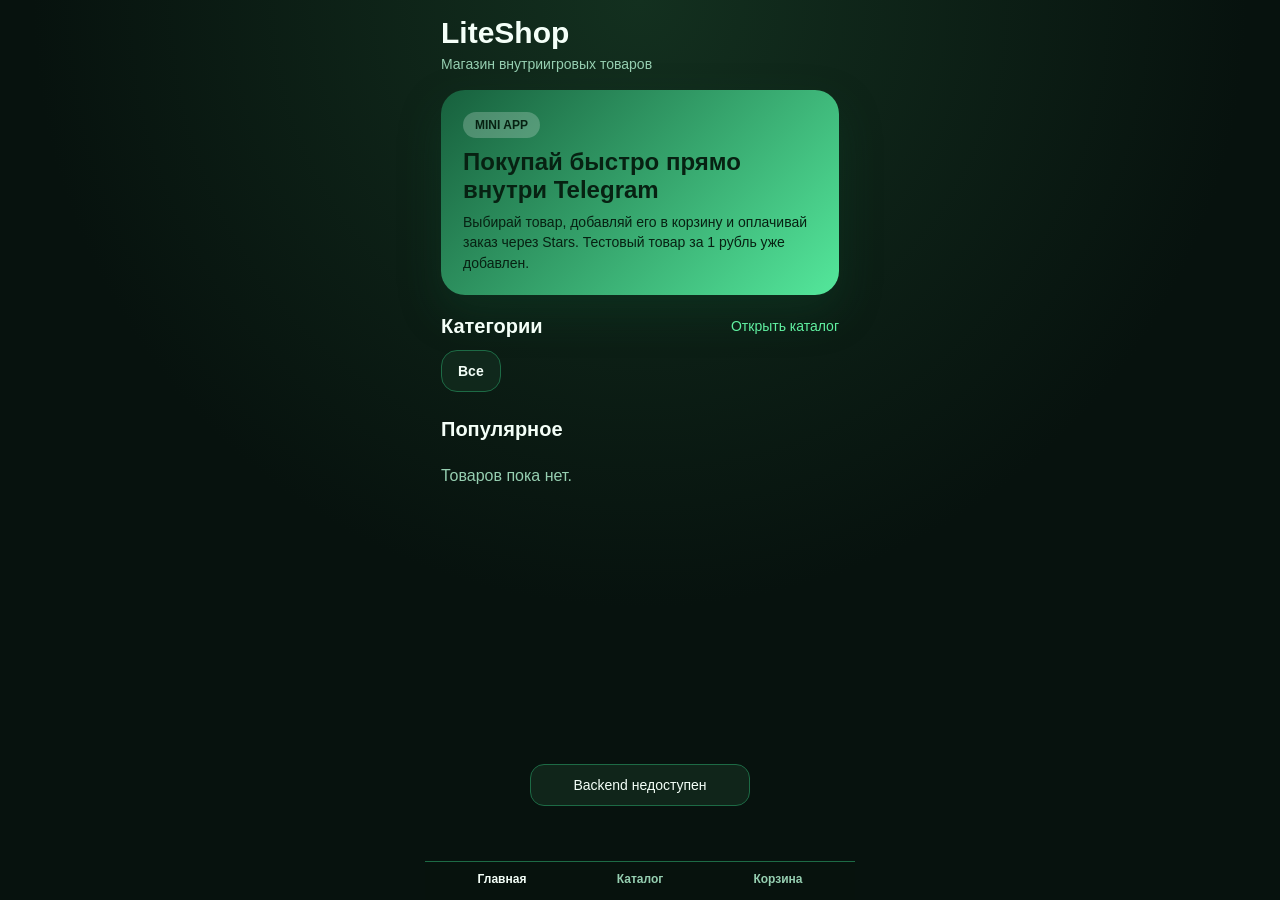
==== liteshop_bot/webapp/index.html @ d104821b "Add files via upload" ====
<!DOCTYPE html>
<html lang="ru">
<head>
  <meta charset="UTF-8" />
  <meta name="viewport" content="width=device-width, initial-scale=1.0" />
  <title>LiteShop</title>
  <script src="https://telegram.org/js/telegram-web-app.js"></script>
  <script src="./config.js"></script>
  <style>
    :root {
      --bg: #07120e;
      --card: #0f1f18;
      --card-2: #142920;
      --line: #1d6a45;
      --text: #f4fff8;
      --muted: #96cfb1;
      --accent: #60f0a1;
      --accent-2: #1dbd69;
      --danger: #ff7e7e;
    }

    * { box-sizing: border-box; margin: 0; padding: 0; font-family: Arial, sans-serif; }
    body { background: radial-gradient(circle at top, #13301f 0%, var(--bg) 55%); color: var(--text); }
    .app { max-width: 430px; margin: 0 auto; min-height: 100vh; padding: 16px 16px 96px; }
    .page { display: none; }
    .page.active { display: block; }
    .topbar { margin-bottom: 18px; }
    .brand { font-size: 30px; font-weight: 800; }
    .subtitle { color: var(--muted); margin-top: 6px; font-size: 14px; }
    .hero {
      padding: 22px;
      border-radius: 24px;
      background: linear-gradient(135deg, #17603d, #54e79b);
      color: #072112;
      margin-bottom: 20px;
      box-shadow: 0 18px 40px rgba(14, 71, 42, 0.35);
    }
    .hero-badge {
      display: inline-block;
      padding: 6px 12px;
      border-radius: 999px;
      background: rgba(255,255,255,0.22);
      margin-bottom: 10px;
      font-size: 12px;
      font-weight: 700;
    }
    .hero h1 { font-size: 24px; margin-bottom: 8px; }
    .hero p { font-size: 14px; line-height: 1.45; }
    .section { margin-bottom: 22px; }
    .section-header { display: flex; align-items: center; justify-content: space-between; margin-bottom: 12px; }
    .section-title { font-size: 20px; font-weight: 800; }
    .section-link { color: var(--accent); cursor: pointer; font-size: 14px; }
    .chips { display: flex; gap: 10px; overflow-x: auto; padding-bottom: 4px; }
    .chip {
      flex-shrink: 0;
      border-radius: 16px;
      border: 1px solid var(--line);
      background: rgba(17, 42, 29, 0.92);
      color: var(--text);
      padding: 12px 16px;
      font-size: 14px;
      font-weight: 700;
      cursor: pointer;
    }
    .list { display: grid; gap: 14px; }
    .card {
      background: linear-gradient(180deg, rgba(18, 38, 28, 0.96), rgba(11, 23, 17, 0.96));
      border: 1px solid var(--line);
      border-radius: 24px;
      overflow: hidden;
    }
    .card img {
      width: 100%;
      height: 170px;
      object-fit: cover;
      background: #173525;
      display: block;
    }
    .card-body { padding: 16px; }
    .category { color: var(--muted); font-size: 13px; margin-bottom: 8px; }
    .title { font-size: 18px; font-weight: 800; margin-bottom: 8px; }
    .description { color: #d6f9e2; font-size: 13px; line-height: 1.45; margin-bottom: 12px; }
    .price-row { display: flex; align-items: center; justify-content: space-between; gap: 12px; }
    .price { color: var(--accent); font-size: 22px; font-weight: 800; }
    .btn {
      border: none;
      border-radius: 14px;
      padding: 13px 16px;
      background: linear-gradient(135deg, var(--accent-2), var(--accent));
      color: #062112;
      font-size: 15px;
      font-weight: 800;
      cursor: pointer;
    }
    .btn-secondary {
      width: 100%;
      background: transparent;
      color: var(--text);
      border: 1px solid var(--line);
    }
    .box {
      background: rgba(12, 26, 19, 0.94);
      border: 1px solid var(--line);
      border-radius: 22px;
      padding: 18px;
    }
    .cart-item { padding: 14px 0; border-bottom: 1px solid rgba(96, 240, 161, 0.14); }
    .cart-item:last-child { border-bottom: none; }
    .cart-title { font-size: 17px; font-weight: 800; margin-bottom: 6px; }
    .cart-line { color: var(--muted); font-size: 13px; margin-bottom: 8px; }
    .cart-actions { display: flex; align-items: center; justify-content: space-between; gap: 10px; }
    .qty-controls { display: flex; align-items: center; gap: 8px; }
    .qty-btn {
      width: 32px; height: 32px; border-radius: 10px; border: 1px solid var(--line);
      background: transparent; color: var(--text); cursor: pointer; font-weight: 800;
    }
    .total {
      margin-top: 16px;
      padding: 16px;
      border-radius: 18px;
      background: #12271e;
      border: 1px solid var(--line);
      font-size: 20px;
      font-weight: 800;
    }
    .empty, .loading { color: var(--muted); padding: 14px 0; }
    .bottom-nav {
      position: fixed;
      bottom: 0;
      left: 50%;
      transform: translateX(-50%);
      width: 100%;
      max-width: 430px;
      background: rgba(8, 19, 14, 0.97);
      border-top: 1px solid var(--line);
      display: grid;
      grid-template-columns: repeat(3, 1fr);
      padding: 10px 8px 14px;
      backdrop-filter: blur(12px);
    }
    .nav-btn {
      background: transparent;
      border: none;
      color: var(--muted);
      display: grid;
      gap: 4px;
      place-items: center;
      cursor: pointer;
      font-size: 12px;
      font-weight: 700;
    }
    .nav-btn.active { color: var(--text); }
    .toast {
      position: fixed;
      left: 50%;
      bottom: 94px;
      transform: translateX(-50%) translateY(20px);
      opacity: 0;
      pointer-events: none;
      transition: 0.2s ease;
      background: #10251a;
      border: 1px solid var(--line);
      border-radius: 14px;
      padding: 12px 16px;
      min-width: 220px;
      text-align: center;
      color: var(--text);
      font-size: 14px;
    }
    .toast.show { opacity: 1; transform: translateX(-50%) translateY(0); }
  </style>
</head>
<body>
  <div class="app">
    <section id="homePage" class="page active">
      <div class="topbar">
        <div class="brand">LiteShop</div>
        <div class="subtitle">Магазин внутриигровых товаров</div>
      </div>

      <div class="hero">
        <div class="hero-badge">MINI APP</div>
        <h1>Покупай быстро прямо внутри Telegram</h1>
        <p>Выбирай товар, добавляй его в корзину и оплачивай заказ через Stars. Тестовый товар за 1 рубль уже добавлен.</p>
      </div>

      <div class="section">
        <div class="section-header">
          <div class="section-title">Категории</div>
          <div class="section-link" onclick="showPage('catalog')">Открыть каталог</div>
        </div>
        <div id="categoryChips" class="chips"></div>
      </div>

      <div class="section">
        <div class="section-header">
          <div class="section-title">Популярное</div>
        </div>
        <div id="featuredProducts" class="list">
          <div class="loading">Загрузка товаров...</div>
        </div>
      </div>
    </section>

    <section id="catalogPage" class="page">
      <div class="topbar">
        <div class="brand">Каталог</div>
        <div class="subtitle">Все доступные товары</div>
      </div>

      <div class="section">
        <div class="section-header">
          <div class="section-title" id="catalogTitle">Все товары</div>
          <div class="section-link" onclick="setCategoryFilter('all')">Сбросить</div>
        </div>
        <div id="catalogProducts" class="list">
          <div class="loading">Загрузка товаров...</div>
        </div>
      </div>
    </section>

    <section id="cartPage" class="page">
      <div class="topbar">
        <div class="brand">Корзина</div>
        <div class="subtitle">Проверь товары перед оплатой</div>
      </div>
      <div id="cartContent"></div>
    </section>
  </div>

  <div class="bottom-nav">
    <button class="nav-btn active" id="nav-home" onclick="showPage('home')">Главная</button>
    <button class="nav-btn" id="nav-catalog" onclick="showPage('catalog')">Каталог</button>
    <button class="nav-btn" id="nav-cart" onclick="showPage('cart')">Корзина</button>
  </div>

  <div id="toast" class="toast"></div>

  <script>
    const tg = window.Telegram?.WebApp;
    if (tg) {
      tg.ready();
      tg.expand();
    }

    const API = (window.LITESHOP_CONFIG?.API_BASE_URL || "").replace(/\/$/, "");
    const PLACEHOLDER = "https://placehold.co/600x320/173525/ffffff?text=LiteShop";

    let products = [];
    let categoryFilter = "all";
    let toastTimer = null;
    let cart = JSON.parse(localStorage.getItem("liteshop_cart_v2") || "[]");

    function showToast(text) {
      const el = document.getElementById("toast");
      el.textContent = text;
      el.classList.add("show");
      clearTimeout(toastTimer);
      toastTimer = setTimeout(() => el.classList.remove("show"), 1800);
    }

    function formatPrice(value) {
      return Number(value).toLocaleString("ru-RU", { minimumFractionDigits: 0, maximumFractionDigits: 2 }) + " ₽";
    }

    function persistCart() {
      localStorage.setItem("liteshop_cart_v2", JSON.stringify(cart));
    }

    function getCategories() {
      return [...new Set(products.map(item => item.category || "Без категории"))];
    }

    function renderCategoryChips() {
      const categories = getCategories();
      const container = document.getElementById("categoryChips");
      container.innerHTML = [
        `<button class="chip" onclick="setCategoryFilter('all')">Все</button>`,
        ...categories.map(category => `<button class="chip" onclick="setCategoryFilter(${JSON.stringify(category)})">${category}</button>`)
      ].join("");
    }

    function getVisibleProducts() {
      if (categoryFilter === "all") return products;
      return products.filter(item => item.category === categoryFilter);
    }

    function renderProductCard(product) {
      const image = product.image || product.banner || PLACEHOLDER;
      return `
        <article class="card">
          <img src="${image}" alt="${product.title}" onerror="this.src='${PLACEHOLDER}'" />
          <div class="card-body">
            <div class="category">${product.category || "Без категории"}</div>
            <div class="title">${product.title}</div>
            <div class="description">${product.description || "Описание пока не заполнено."}</div>
            <div class="price-row">
              <div class="price">${formatPrice(product.price_rub)}</div>
              <button class="btn" onclick="addToCart('${product.id}')">В корзину</button>
            </div>
          </div>
        </article>
      `;
    }

    function renderFeatured() {
      const container = document.getElementById("featuredProducts");
      if (!products.length) {
        container.innerHTML = `<div class="empty">Товаров пока нет.</div>`;
        return;
      }
      container.innerHTML = products.slice(0, 4).map(renderProductCard).join("");
    }

    function renderCatalog() {
      const visible = getVisibleProducts();
      document.getElementById("catalogTitle").textContent = categoryFilter === "all" ? "Все товары" : categoryFilter;
      const container = document.getElementById("catalogProducts");
      if (!visible.length) {
        container.innerHTML = `<div class="empty">В этой категории товаров пока нет.</div>`;
        return;
      }
      container.innerHTML = visible.map(renderProductCard).join("");
    }

    function setCategoryFilter(category) {
      categoryFilter = category;
      showPage("catalog");
      renderCatalog();
    }

    function showPage(page) {
      document.querySelectorAll(".page").forEach(node => node.classList.remove("active"));
      document.querySelectorAll(".nav-btn").forEach(node => node.classList.remove("active"));
      document.getElementById(page + "Page").classList.add("active");
      document.getElementById("nav-" + page).classList.add("active");
      if (page === "cart") renderCart();
    }

    function addToCart(productId) {
      const product = products.find(item => item.id === productId);
      if (!product) return;

      const existing = cart.find(item => item.product_id === productId);
      if (existing) {
        existing.qty += 1;
      } else {
        cart.push({
          product_id: product.id,
          title: product.title,
          category: product.category,
          price_rub: Number(product.price_rub),
          qty: 1
        });
      }

      persistCart();
      tg?.HapticFeedback?.impactOccurred("light");
      showToast(`Добавлено: ${product.title}`);
      renderCart();
    }

    function changeQty(productId, delta) {
      const item = cart.find(entry => entry.product_id === productId);
      if (!item) return;
      item.qty += delta;
      if (item.qty <= 0) {
        cart = cart.filter(entry => entry.product_id !== productId);
      }
      persistCart();
      renderCart();
    }

    function renderCart() {
      const container = document.getElementById("cartContent");
      if (!cart.length) {
        container.innerHTML = `<div class="box"><div class="empty">Корзина пока пустая. Добавь товары из каталога.</div></div>`;
        return;
      }

      const total = cart.reduce((sum, item) => sum + (Number(item.price_rub) * Number(item.qty)), 0);
      container.innerHTML = `
        <div class="box">
          ${cart.map(item => `
            <div class="cart-item">
              <div class="cart-title">${item.title}</div>
              <div class="cart-line">${item.category || "Без категории"}</div>
              <div class="cart-actions">
                <div class="price">${formatPrice(item.price_rub * item.qty)}</div>
                <div class="qty-controls">
                  <button class="qty-btn" onclick="changeQty('${item.product_id}', -1)">-</button>
                  <div>${item.qty}</div>
                  <button class="qty-btn" onclick="changeQty('${item.product_id}', 1)">+</button>
                </div>
              </div>
            </div>
          `).join("")}
          <div class="total">Итого: ${formatPrice(total)}</div>
          <button class="btn" style="width:100%;margin-top:14px;" onclick="checkout()">Оформить заказ</button>
          <button class="btn btn-secondary" style="margin-top:10px;" onclick="clearCart()">Очистить корзину</button>
        </div>
      `;
    }

    function clearCart() {
      cart = [];
      persistCart();
      renderCart();
      showToast("Корзина очищена");
    }

    function checkout() {
      if (!cart.length) {
        showToast("Корзина пустая");
        return;
      }

      const payload = {
        action: "checkout",
        items: cart.map(item => ({
          product_id: item.product_id,
          title: item.title,
          category: item.category,
          qty: item.qty,
          price_rub: item.price_rub,
          line_total_rub: Number(item.price_rub) * Number(item.qty)
        })),
        total_rub: cart.reduce((sum, item) => sum + (Number(item.price_rub) * Number(item.qty)), 0)
      };

      tg?.sendData(JSON.stringify(payload));
      showToast("Заказ отправлен в бот");
    }

    async function loadProducts() {
      if (!API) {
        products = [];
        showToast("Не настроен адрес backend");
        renderCategoryChips();
        renderFeatured();
        renderCatalog();
        renderCart();
        return;
      }

      try {
        const response = await fetch(API + "/products");
        const data = await response.json();
        if (!response.ok || !data.ok) {
          throw new Error("Не удалось загрузить каталог");
        }
        products = data.items || [];
      } catch (error) {
        products = [];
        showToast("Backend недоступен");
      }

      renderCategoryChips();
      renderFeatured();
      renderCatalog();
      renderCart();
    }

    loadProducts();
  </script>
</body>
</html>
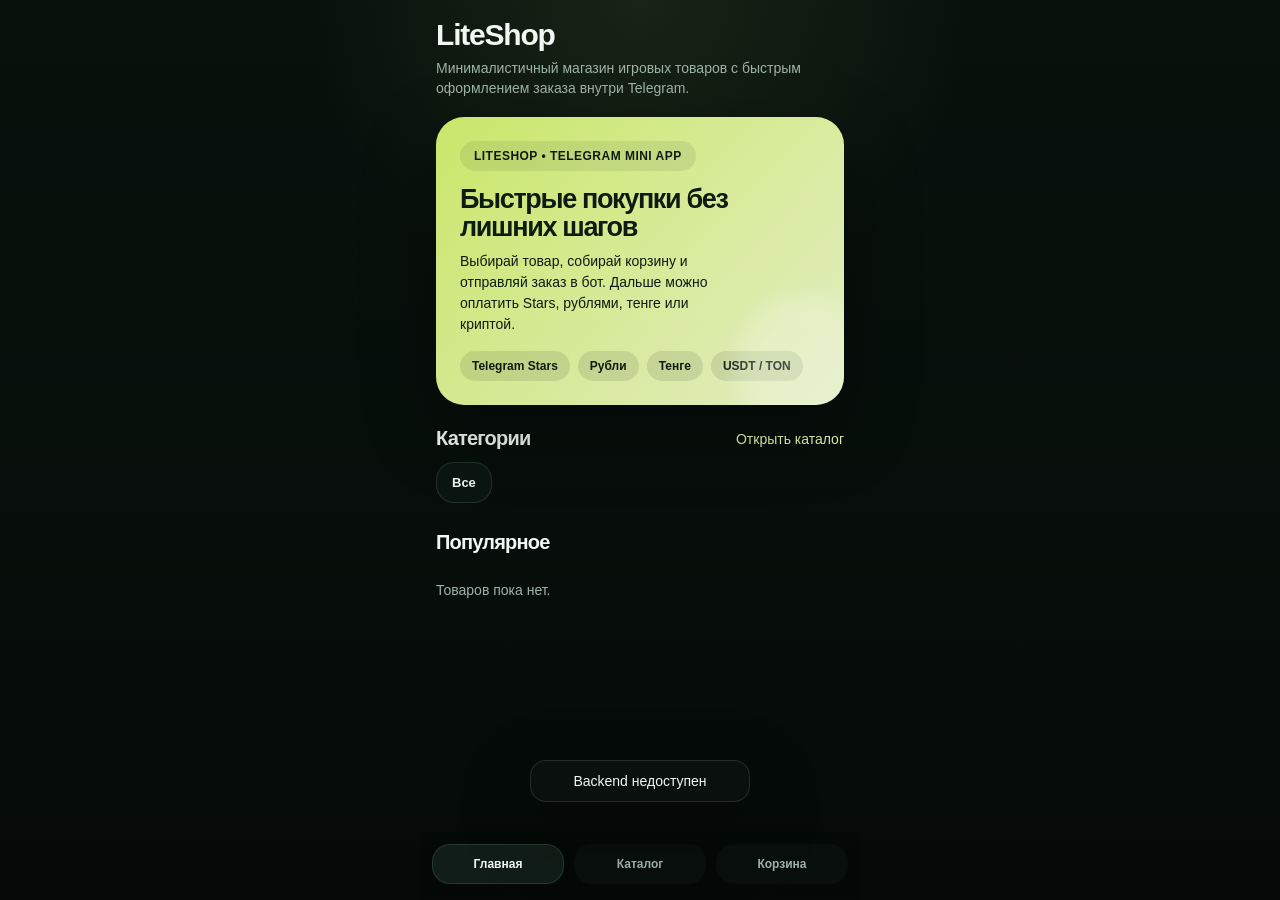
==== commit c397ed00: "Update index.html" ====
--- a/liteshop_bot/webapp/index.html
+++ b/liteshop_bot/webapp/index.html
@@ -8,166 +8,310 @@
   <script src="./config.js"></script>
   <style>
     :root {
-      --bg: #07120e;
-      --card: #0f1f18;
-      --card-2: #142920;
-      --line: #1d6a45;
-      --text: #f4fff8;
-      --muted: #96cfb1;
-      --accent: #60f0a1;
-      --accent-2: #1dbd69;
-      --danger: #ff7e7e;
-    }
-
-    * { box-sizing: border-box; margin: 0; padding: 0; font-family: Arial, sans-serif; }
-    body { background: radial-gradient(circle at top, #13301f 0%, var(--bg) 55%); color: var(--text); }
-    .app { max-width: 430px; margin: 0 auto; min-height: 100vh; padding: 16px 16px 96px; }
+      --bg: #07110d;
+      --bg-soft: #0d1814;
+      --surface: rgba(14, 26, 20, 0.96);
+      --surface-2: rgba(19, 34, 27, 0.96);
+      --line: rgba(138, 181, 157, 0.18);
+      --text: #f3f7f4;
+      --muted: #9fb4a9;
+      --accent: #d9f66f;
+      --accent-soft: #ecfcb1;
+      --accent-dark: #122014;
+      --danger: #ff9a8f;
+      --shadow: 0 24px 70px rgba(0, 0, 0, 0.35);
+    }
+
+    * { box-sizing: border-box; margin: 0; padding: 0; }
+    body {
+      font-family: "Segoe UI", "Helvetica Neue", Arial, sans-serif;
+      background:
+        radial-gradient(circle at top, rgba(219, 246, 118, 0.08), transparent 30%),
+        linear-gradient(180deg, #08120d 0%, #050a08 100%);
+      color: var(--text);
+      min-height: 100vh;
+    }
+    .app {
+      max-width: 440px;
+      margin: 0 auto;
+      min-height: 100vh;
+      padding: 18px 16px 104px;
+    }
     .page { display: none; }
     .page.active { display: block; }
     .topbar { margin-bottom: 18px; }
-    .brand { font-size: 30px; font-weight: 800; }
-    .subtitle { color: var(--muted); margin-top: 6px; font-size: 14px; }
+    .brand {
+      font-size: 30px;
+      font-weight: 800;
+      letter-spacing: -0.04em;
+    }
+    .subtitle {
+      color: var(--muted);
+      margin-top: 6px;
+      font-size: 14px;
+      line-height: 1.45;
+    }
     .hero {
-      padding: 22px;
-      border-radius: 24px;
-      background: linear-gradient(135deg, #17603d, #54e79b);
-      color: #072112;
-      margin-bottom: 20px;
-      box-shadow: 0 18px 40px rgba(14, 71, 42, 0.35);
+      position: relative;
+      overflow: hidden;
+      padding: 24px;
+      border-radius: 28px;
+      background:
+        linear-gradient(135deg, rgba(217, 246, 111, 0.92), rgba(245, 255, 211, 0.92)),
+        linear-gradient(180deg, #1e3429, #0c1713);
+      color: #0d1b11;
+      box-shadow: var(--shadow);
+      margin-bottom: 22px;
+    }
+    .hero::after {
+      content: "";
+      position: absolute;
+      inset: auto -30px -30px auto;
+      width: 140px;
+      height: 140px;
+      border-radius: 50%;
+      background: rgba(255, 255, 255, 0.22);
+      filter: blur(10px);
     }
     .hero-badge {
-      display: inline-block;
-      padding: 6px 12px;
+      display: inline-flex;
+      align-items: center;
+      gap: 8px;
+      padding: 8px 14px;
       border-radius: 999px;
-      background: rgba(255,255,255,0.22);
+      background: rgba(12, 24, 18, 0.08);
+      font-size: 12px;
+      font-weight: 800;
+      letter-spacing: 0.04em;
+      text-transform: uppercase;
+      margin-bottom: 14px;
+    }
+    .hero h1 {
+      font-size: 27px;
+      line-height: 1.05;
+      letter-spacing: -0.05em;
       margin-bottom: 10px;
+      max-width: 280px;
+    }
+    .hero p {
+      font-size: 14px;
+      line-height: 1.5;
+      max-width: 280px;
+    }
+    .hero-methods {
+      display: flex;
+      flex-wrap: wrap;
+      gap: 8px;
+      margin-top: 16px;
+    }
+    .hero-methods span {
+      padding: 8px 12px;
+      border-radius: 999px;
+      background: rgba(12, 24, 18, 0.1);
       font-size: 12px;
       font-weight: 700;
     }
-    .hero h1 { font-size: 24px; margin-bottom: 8px; }
-    .hero p { font-size: 14px; line-height: 1.45; }
-    .section { margin-bottom: 22px; }
-    .section-header { display: flex; align-items: center; justify-content: space-between; margin-bottom: 12px; }
-    .section-title { font-size: 20px; font-weight: 800; }
-    .section-link { color: var(--accent); cursor: pointer; font-size: 14px; }
-    .chips { display: flex; gap: 10px; overflow-x: auto; padding-bottom: 4px; }
+    .section { margin-bottom: 24px; }
+    .section-header {
+      display: flex;
+      align-items: center;
+      justify-content: space-between;
+      margin-bottom: 12px;
+    }
+    .section-title {
+      font-size: 20px;
+      font-weight: 800;
+      letter-spacing: -0.04em;
+    }
+    .section-link {
+      color: var(--accent-soft);
+      font-size: 14px;
+      cursor: pointer;
+    }
+    .chips {
+      display: flex;
+      gap: 10px;
+      overflow-x: auto;
+      padding-bottom: 4px;
+      scrollbar-width: none;
+    }
+    .chips::-webkit-scrollbar { display: none; }
     .chip {
       flex-shrink: 0;
-      border-radius: 16px;
       border: 1px solid var(--line);
-      background: rgba(17, 42, 29, 0.92);
+      background: rgba(13, 24, 19, 0.9);
       color: var(--text);
-      padding: 12px 16px;
-      font-size: 14px;
+      border-radius: 18px;
+      padding: 12px 15px;
+      font-size: 13px;
       font-weight: 700;
       cursor: pointer;
     }
     .list { display: grid; gap: 14px; }
     .card {
-      background: linear-gradient(180deg, rgba(18, 38, 28, 0.96), rgba(11, 23, 17, 0.96));
+      overflow: hidden;
+      border-radius: 28px;
+      background: linear-gradient(180deg, rgba(18, 31, 25, 0.98), rgba(10, 17, 14, 0.98));
       border: 1px solid var(--line);
-      border-radius: 24px;
-      overflow: hidden;
+      box-shadow: 0 10px 30px rgba(0, 0, 0, 0.18);
     }
     .card img {
       width: 100%;
-      height: 170px;
+      height: 188px;
       object-fit: cover;
-      background: #173525;
       display: block;
-    }
-    .card-body { padding: 16px; }
-    .category { color: var(--muted); font-size: 13px; margin-bottom: 8px; }
-    .title { font-size: 18px; font-weight: 800; margin-bottom: 8px; }
-    .description { color: #d6f9e2; font-size: 13px; line-height: 1.45; margin-bottom: 12px; }
-    .price-row { display: flex; align-items: center; justify-content: space-between; gap: 12px; }
-    .price { color: var(--accent); font-size: 22px; font-weight: 800; }
+      background: #14201a;
+    }
+    .card-body { padding: 18px; }
+    .category {
+      color: var(--accent-soft);
+      font-size: 12px;
+      font-weight: 700;
+      letter-spacing: 0.04em;
+      text-transform: uppercase;
+      margin-bottom: 8px;
+    }
+    .title {
+      font-size: 22px;
+      font-weight: 800;
+      letter-spacing: -0.04em;
+      margin-bottom: 8px;
+    }
+    .description {
+      color: var(--muted);
+      font-size: 14px;
+      line-height: 1.5;
+      margin-bottom: 14px;
+    }
+    .price-row {
+      display: flex;
+      align-items: center;
+      justify-content: space-between;
+      gap: 12px;
+    }
+    .price {
+      font-size: 28px;
+      font-weight: 900;
+      letter-spacing: -0.05em;
+      color: var(--accent);
+    }
     .btn {
       border: none;
-      border-radius: 14px;
-      padding: 13px 16px;
-      background: linear-gradient(135deg, var(--accent-2), var(--accent));
-      color: #062112;
+      border-radius: 16px;
+      padding: 14px 18px;
+      background: linear-gradient(135deg, var(--accent), #f2ffb9);
+      color: var(--accent-dark);
       font-size: 15px;
       font-weight: 800;
       cursor: pointer;
+      box-shadow: 0 8px 22px rgba(217, 246, 111, 0.18);
     }
     .btn-secondary {
       width: 100%;
       background: transparent;
       color: var(--text);
       border: 1px solid var(--line);
+      box-shadow: none;
     }
     .box {
-      background: rgba(12, 26, 19, 0.94);
+      border-radius: 26px;
+      background: linear-gradient(180deg, rgba(16, 29, 23, 0.98), rgba(9, 15, 12, 0.98));
       border: 1px solid var(--line);
-      border-radius: 22px;
       padding: 18px;
     }
-    .cart-item { padding: 14px 0; border-bottom: 1px solid rgba(96, 240, 161, 0.14); }
+    .payment-hint {
+      margin-top: 14px;
+      padding: 14px;
+      border-radius: 18px;
+      background: rgba(217, 246, 111, 0.06);
+      border: 1px solid rgba(217, 246, 111, 0.12);
+      color: var(--muted);
+      font-size: 13px;
+      line-height: 1.5;
+    }
+    .cart-item { padding: 14px 0; border-bottom: 1px solid rgba(255, 255, 255, 0.06); }
     .cart-item:last-child { border-bottom: none; }
-    .cart-title { font-size: 17px; font-weight: 800; margin-bottom: 6px; }
+    .cart-title { font-size: 18px; font-weight: 800; margin-bottom: 6px; }
     .cart-line { color: var(--muted); font-size: 13px; margin-bottom: 8px; }
     .cart-actions { display: flex; align-items: center; justify-content: space-between; gap: 10px; }
     .qty-controls { display: flex; align-items: center; gap: 8px; }
     .qty-btn {
-      width: 32px; height: 32px; border-radius: 10px; border: 1px solid var(--line);
-      background: transparent; color: var(--text); cursor: pointer; font-weight: 800;
+      width: 34px;
+      height: 34px;
+      border-radius: 12px;
+      border: 1px solid var(--line);
+      background: transparent;
+      color: var(--text);
+      font-size: 16px;
+      font-weight: 800;
+      cursor: pointer;
     }
     .total {
       margin-top: 16px;
       padding: 16px;
-      border-radius: 18px;
-      background: #12271e;
-      border: 1px solid var(--line);
-      font-size: 20px;
-      font-weight: 800;
-    }
-    .empty, .loading { color: var(--muted); padding: 14px 0; }
+      border-radius: 20px;
+      background: rgba(217, 246, 111, 0.06);
+      border: 1px solid rgba(217, 246, 111, 0.14);
+      font-size: 22px;
+      font-weight: 900;
+      color: var(--accent);
+    }
+    .empty, .loading {
+      color: var(--muted);
+      padding: 16px 0;
+      font-size: 14px;
+    }
     .bottom-nav {
       position: fixed;
+      left: 50%;
       bottom: 0;
-      left: 50%;
       transform: translateX(-50%);
       width: 100%;
-      max-width: 430px;
-      background: rgba(8, 19, 14, 0.97);
-      border-top: 1px solid var(--line);
+      max-width: 440px;
       display: grid;
       grid-template-columns: repeat(3, 1fr);
-      padding: 10px 8px 14px;
+      gap: 10px;
+      padding: 12px 12px 16px;
+      background: linear-gradient(180deg, rgba(4, 8, 6, 0), rgba(4, 8, 6, 0.96) 35%);
       backdrop-filter: blur(12px);
     }
     .nav-btn {
-      background: transparent;
-      border: none;
+      border: 1px solid transparent;
+      background: rgba(10, 17, 14, 0.88);
       color: var(--muted);
-      display: grid;
-      gap: 4px;
-      place-items: center;
+      border-radius: 18px;
+      padding: 12px 8px;
+      font-size: 12px;
+      font-weight: 800;
       cursor: pointer;
-      font-size: 12px;
-      font-weight: 700;
-    }
-    .nav-btn.active { color: var(--text); }
+    }
+    .nav-btn.active {
+      color: var(--text);
+      border-color: var(--line);
+      background: rgba(18, 31, 25, 0.96);
+    }
     .toast {
       position: fixed;
       left: 50%;
-      bottom: 94px;
+      bottom: 98px;
       transform: translateX(-50%) translateY(20px);
       opacity: 0;
       pointer-events: none;
-      transition: 0.2s ease;
-      background: #10251a;
+      transition: 0.22s ease;
+      background: rgba(10, 17, 14, 0.96);
       border: 1px solid var(--line);
-      border-radius: 14px;
+      border-radius: 16px;
       padding: 12px 16px;
+      color: var(--text);
       min-width: 220px;
       text-align: center;
-      color: var(--text);
       font-size: 14px;
-    }
-    .toast.show { opacity: 1; transform: translateX(-50%) translateY(0); }
+      box-shadow: var(--shadow);
+    }
+    .toast.show {
+      opacity: 1;
+      transform: translateX(-50%) translateY(0);
+    }
   </style>
 </head>
 <body>
@@ -175,13 +319,19 @@
     <section id="homePage" class="page active">
       <div class="topbar">
         <div class="brand">LiteShop</div>
-        <div class="subtitle">Магазин внутриигровых товаров</div>
+        <div class="subtitle">Минималистичный магазин игровых товаров с быстрым оформлением заказа внутри Telegram.</div>
       </div>
 
       <div class="hero">
-        <div class="hero-badge">MINI APP</div>
-        <h1>Покупай быстро прямо внутри Telegram</h1>
-        <p>Выбирай товар, добавляй его в корзину и оплачивай заказ через Stars. Тестовый товар за 1 рубль уже добавлен.</p>
+        <div class="hero-badge">LiteShop • Telegram Mini App</div>
+        <h1>Быстрые покупки без лишних шагов</h1>
+        <p>Выбирай товар, собирай корзину и отправляй заказ в бот. Дальше можно оплатить Stars, рублями, тенге или криптой.</p>
+        <div class="hero-methods">
+          <span>Telegram Stars</span>
+          <span>Рубли</span>
+          <span>Тенге</span>
+          <span>USDT / TON</span>
+        </div>
       </div>
 
       <div class="section">
@@ -205,7 +355,7 @@
     <section id="catalogPage" class="page">
       <div class="topbar">
         <div class="brand">Каталог</div>
-        <div class="subtitle">Все доступные товары</div>
+        <div class="subtitle">Все доступные товары магазина.</div>
       </div>
 
       <div class="section">
@@ -222,7 +372,7 @@
     <section id="cartPage" class="page">
       <div class="topbar">
         <div class="brand">Корзина</div>
-        <div class="subtitle">Проверь товары перед оплатой</div>
+        <div class="subtitle">Проверь товары перед тем, как отправить заказ в бот.</div>
       </div>
       <div id="cartContent"></div>
     </section>
@@ -241,15 +391,17 @@
     if (tg) {
       tg.ready();
       tg.expand();
+      tg.setHeaderColor?.("#07110d");
+      tg.setBackgroundColor?.("#07110d");
     }
 
     const API = (window.LITESHOP_CONFIG?.API_BASE_URL || "").replace(/\/$/, "");
-    const PLACEHOLDER = "https://placehold.co/600x320/173525/ffffff?text=LiteShop";
+    const PLACEHOLDER = "https://placehold.co/600x360/16221b/eef7f1?text=LiteShop";
 
     let products = [];
     let categoryFilter = "all";
     let toastTimer = null;
-    let cart = JSON.parse(localStorage.getItem("liteshop_cart_v2") || "[]");
+    let cart = JSON.parse(localStorage.getItem("liteshop_cart_v3") || "[]");
 
     function showToast(text) {
       const el = document.getElementById("toast");
@@ -264,7 +416,7 @@
     }
 
     function persistCart() {
-      localStorage.setItem("liteshop_cart_v2", JSON.stringify(cart));
+      localStorage.setItem("liteshop_cart_v3", JSON.stringify(cart));
     }
 
     function getCategories() {
@@ -334,7 +486,9 @@
       document.querySelectorAll(".nav-btn").forEach(node => node.classList.remove("active"));
       document.getElementById(page + "Page").classList.add("active");
       document.getElementById("nav-" + page).classList.add("active");
-      if (page === "cart") renderCart();
+      if (page === "cart") {
+        renderCart();
+      }
     }
 
     function addToCart(productId) {
@@ -371,6 +525,13 @@
       renderCart();
     }
 
+    function clearCart() {
+      cart = [];
+      persistCart();
+      renderCart();
+      showToast("Корзина очищена");
+    }
+
     function renderCart() {
       const container = document.getElementById("cartContent");
       if (!cart.length) {
@@ -388,7 +549,7 @@
               <div class="cart-actions">
                 <div class="price">${formatPrice(item.price_rub * item.qty)}</div>
                 <div class="qty-controls">
-                  <button class="qty-btn" onclick="changeQty('${item.product_id}', -1)">-</button>
+                  <button class="qty-btn" onclick="changeQty('${item.product_id}', -1)">−</button>
                   <div>${item.qty}</div>
                   <button class="qty-btn" onclick="changeQty('${item.product_id}', 1)">+</button>
                 </div>
@@ -398,15 +559,11 @@
           <div class="total">Итого: ${formatPrice(total)}</div>
           <button class="btn" style="width:100%;margin-top:14px;" onclick="checkout()">Оформить заказ</button>
           <button class="btn btn-secondary" style="margin-top:10px;" onclick="clearCart()">Очистить корзину</button>
+          <div class="payment-hint">
+            После отправки заказа бот предложит оплату через Telegram Stars, рубли, тенге или крипту.
+          </div>
         </div>
       `;
-    }
-
-    function clearCart() {
-      cart = [];
-      persistCart();
-      renderCart();
-      showToast("Корзина очищена");
     }
 
     function checkout() {
@@ -465,3 +622,4 @@
   </script>
 </body>
 </html>
+
